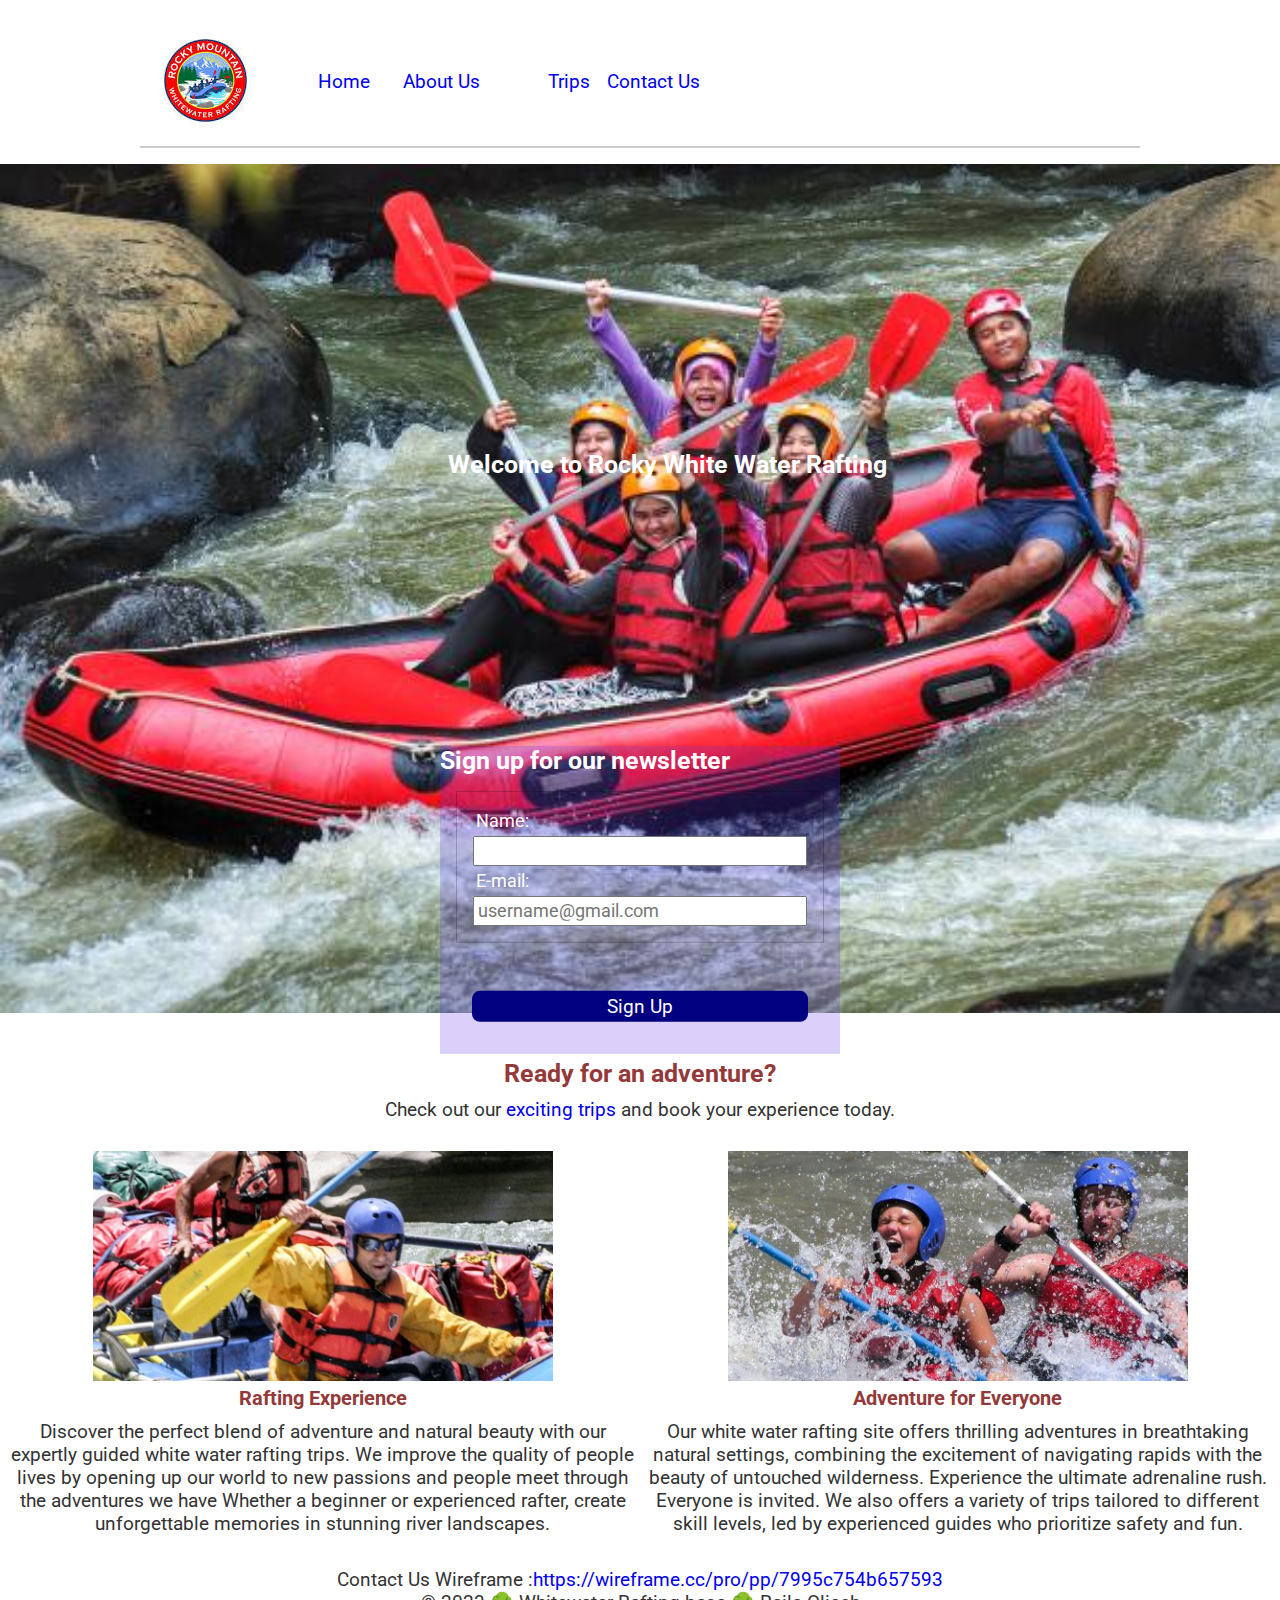
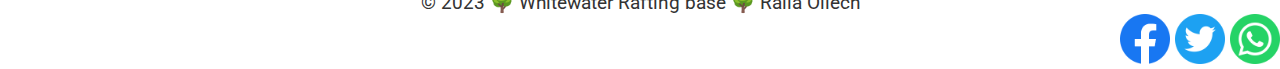
==== wwr/index.html @ 220e6686 "add to home" ====
<!DOCTYPE html>
<html lang="en-US">
  <head>
    <meta charset="utf-8">
    <meta name="viewport" content="width=device-width,initial-scale=1.0">
    <title>Rocky Mountain Whitewater Rafting Company, home page</title>
    <meta name="description" content=" The rafting site Oliech BYU-Idaho coarse home page, Experience the thrill of white water rafting. Sign up for our newsletter and explore our exciting trips">
    <meta name="author" content="Raila Oliech">
    <link rel="stylesheet" href="styles/rafting.css">
  </head>
  <body>
    <header>
        <img src="images/logo.png" alt="background imaage">
        <nav>
            <a href="index.html">Home</a>
            <a href="about.html">About Us</a>
            <a href="trips.html">Trips</a>
            <a href="contact.html">Contact Us</a>
          
        </nav>
    </header>
    <main>
      <div class="hero">
        <img src="images/backgraund-image.jpg" alt="imaage">
        <h2>Welcome to Rocky White Water Rafting</h2>
      </div>
      <section class="get">
        <form action="/my-handling-form-page.php" method="post">
          <h2>Sign up for our newsletter</h2>
          <fieldset>
            <label for="Nane">Name:</label>
            <input type="text" name="user_name" id="Fastname" required>
            <label for="mail">E-mail:</label>
            <input type="email" name="user_email" id="mail" placeholder="username@gmail.com" required>
          </fieldset>
          <button type="submit" class="contact.html">Sign Up</button>
        </form>
      </section>  
      <br>
      <br>
      <section class="contact">
        <h2>Ready for an adventure?</h2>
        <p>Check out our <a href="trips.html">exciting trips</a> and book your experience today.</p>
      </section>


      <div class="grid-container">
        <div class="grid-item item1">
            <img src="images/image-home2.jpg" alt="employee imaage" width="460"> 
            <br>
            <h3>Rafting Experience</h3>    
            <p>Discover the perfect blend of adventure and natural beauty with our expertly guided white water rafting trips. We improve the quality of people lives
               by opening up our world to new passions and people meet through the adventures we have Whether a beginner or experienced rafter, create unforgettable 
               memories in stunning river landscapes.</p>
        </div>
        
        <div class="grid-item item2">
            <img src="images/image-home1.jpg" alt="employee image" width="460">
            <br>
            <h3>Adventure for Everyone</h3>       
            <p>Our white water rafting site offers thrilling adventures in breathtaking natural settings, combining the excitement of navigating rapids with the beauty of untouched wilderness. Experience the ultimate adrenaline rush. Everyone is invited. We also offers a variety of trips tailored to different skill levels, led by experienced guides who prioritize safety and fun.</p>
        </div>
      </div>  

    </main>
    <footer>
        <br>
        <p>Contact Us Wireframe :<a href="https://wireframe.cc/pro/pp/7995c754b657593">https://wireframe.cc/pro/pp/7995c754b657593</a> </p>
        
        <p>© 2023 🌳 Whitewater Rafting base 🌳 Raila Oliech</p>
        <div class="sociallinks">
            <a href="https://facebook.com">
            <img src="images/facebook.png" alt="Facebook">
            </a>
            <a href="https://twitter.com">
            <img src="images/twitter.webp" alt="Twitter">
            </a>
            <a href="https://whatsapp.com">
            <img src="images/whatsapp.png" alt="Instagram">
            </a>
        </div>
    </footer>
  </body>
</html>
---- wwr/styles/rafting.css ----
@import url('https://fonts.googleapis.com/css2?family=Open+Sans&family=Roboto&display=swap');

:root {
    --primary-color: #943939;
    --secondary-color: white;
    --accent1-color: lightgreen;
    --accent2-color: pink;
  
    --heading-font: Roboto, Sans-serif;
    --paragraph-font: "Open Sans",Sans-serif;
  
    --nav-background-color:steelblue;
    --nav-link-color: #ffffff;
    --nav-hover-link-color: hotpink;
    --nav-hover-background-color: green;
}


 h1, h2 {
    font-family: var(--heading-font);
    color: var(--primary-color);
    font-size: 25px;
}


a:link {
    text-decoration: none;
  }


* {
    margin: 0;
    padding: 0;
    box-sizing: border-box;
}


.herodiv{
    position: relative;
}

div h1, article {
    position: absolute;
}

.hero img{
    display: block;
    width: 100%;
    height: auto;
}


.hero h1{
    padding: 7px;
    background-color: rgba(0, 0, 0,.3);
    position: absolute;
    color: var(--secondary-color);
    text-align: center;
    top: 20px;
    margin: 2rem;
    right: 32%;
    position: absolute;

}



article{
    position: absolute;
    background-color: rgba(82,136,217,.5);
    padding: 10px;
    top: 150px;
    margin: 2rem;
    text-align: center;
}


article img{
    float: right;
    width: 155px;
    height: auto;
    border: 1px solid steelblue;
}


article p{
    color: var(--secondary-color);
}


.sociallinks img {
    width: 50px;
}

/* week four*/

header {
	margin: 1rem auto;
	display: grid;
  align-items: center;
	grid-template-columns: 120px 2fr 2fr;
	border-bottom: 2px solid #ccc;
	max-width: 1000px;

}



nav {
	display: flex;
	list-style: none;
  text-align: right;
}

nav a{
    flex: 1 1 100%;
}


.sociallinks{
    text-align: right;
}
/*week 5 work*/

body {
    font-family: var(--heading-font);
    font-size: 1.2em;
    color: #333;
    background: #fff;
  }
  
  
  
  
  h1 {
    margin: 1rem;
    font-size: 1.5em;
    color: navy;
    text-align: center;
  }
  
  
  .go form {
    width: 800px;
    margin: 0 auto;
    padding: 1rem;
    border: 1px solid rgba(0, 0, 0, 0.1);
    border-radius: 0.1rem;
    background-color: #eee;
    display: grid;
  }
  
  
  fieldset {
    margin: 1rem;
    border: 1px solid rgba(0, 0, 0, 0.2);
    padding: 1rem;
    display: grid;
    grid-gap: .1rem;
  }

  label, input, button, textarea {
    font-family: var(--heading-font);
    padding: 0.2rem;
    font-size: 1.1rem;
    
  }
  
  input[type="checkbox"] {
    width: 22px;
    height: 22px;
    vertical-align: bottom;
  }
  
  
  button {
    margin: 2rem;
    background-color: navy;
    color: #fff;
    border: none;
    border-radius: .5rem;
    padding: .25rem;
    font-size: 1.2rem;
  }
  
  button:hover {
    background-color: darkgreen;
  }
  footer{
    text-align: center;
  }
  
  

  .grid-container {
    display: grid;
    gap: 10px;
    padding: 10px;
  }
  
  .grid-item {
    
    text-align: center;
  }
  
  .item1 {
    grid-column: 1  span ;
    grid-row: 1;
  }
  
  .item2 {
    grid-column: 1 span;
    grid-row: 1  ;
  }
  
  .item5 {
    grid-column: 1  span ;
    grid-row: 1;
  }
  


/* week six*/
table{
  margin-left: auto;
  margin-right: auto;

}


table, td, th {
  border: 1px solid #333;
  border-collapse: collapse;
}

thead, tfoot {
  background-color: #333;
  color: #fff;
}

th, td {
  padding: 0.5rem;
}
table img{
  width: 150px;

}


.grid-item h3 {
  font-size: 20px;
  color: var(--primary-color);
  margin-bottom: 10px;
}

.hero h2{
  position: absolute;
  top: 50%;
  left: 35%;
  color: white
  
}

.contact {
  text-align: center;
  margin-bottom: 20px;
}

.contact h2 {
  color: var(--primary-color);
  margin-bottom: 10px;
}


.get h2{
  color: white;

}
.get form {
  position: absolute;
  top: 100%;
  left: 50%;
  transform: translate(-50%, -50%);
  display: grid;
  background-color: rgba(93, 54, 235, 0.231);
  width: 400px;
  color: white;
}
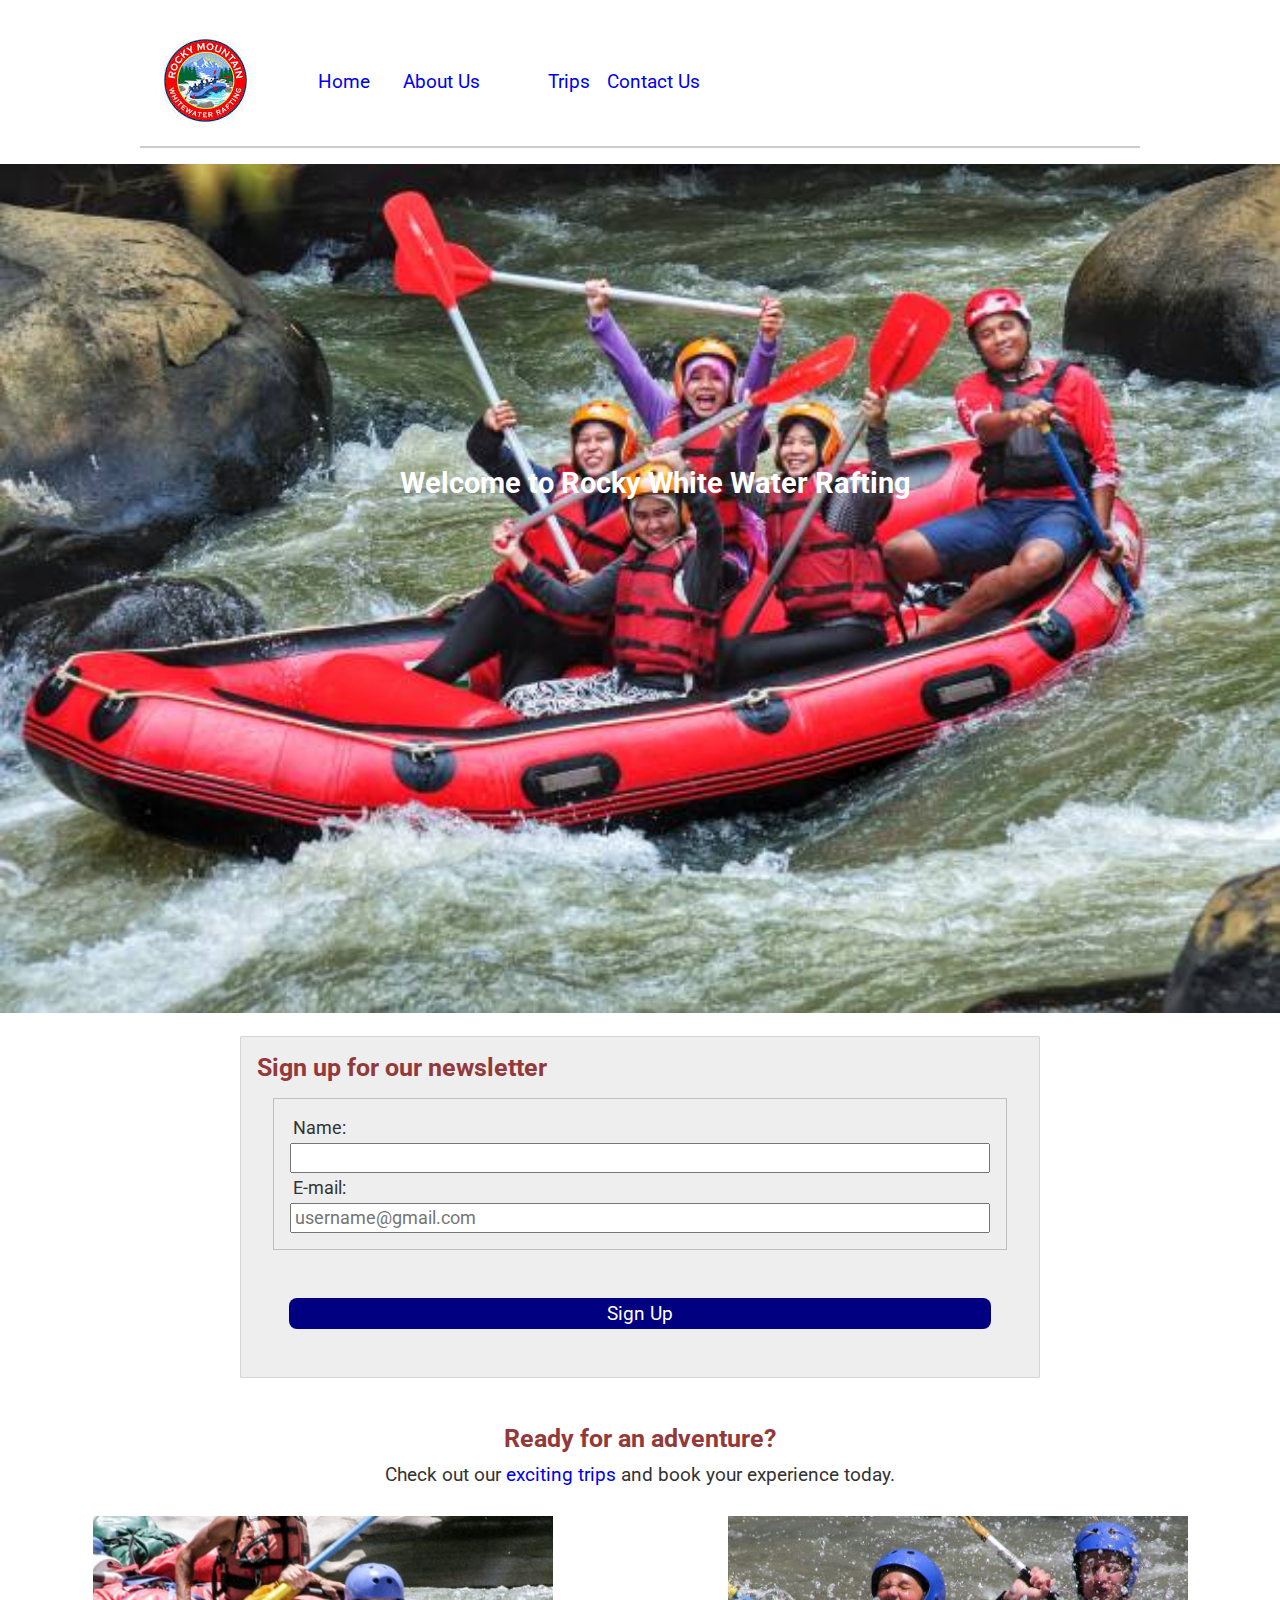
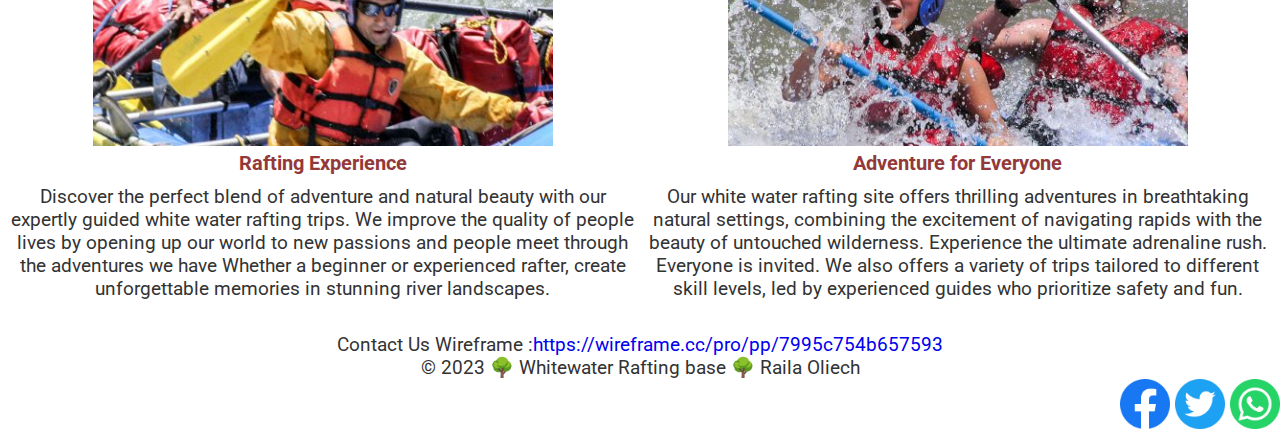
==== commit 5ce266ba: "add to home" ====
--- a/wwr/index.html
+++ b/wwr/index.html
@@ -21,22 +21,21 @@
         </nav>
     </header>
     <main>
-      <div class="hero">
+      <div class="hero-part">
         <img src="images/backgraund-image.jpg" alt="imaage">
-        <h2>Welcome to Rocky White Water Rafting</h2>
+        <h1>Welcome to Rocky White Water Rafting</h1>
       </div>
-      <section class="get">
+      <br>
         <form action="/my-handling-form-page.php" method="post">
           <h2>Sign up for our newsletter</h2>
           <fieldset>
-            <label for="Nane">Name:</label>
-            <input type="text" name="user_name" id="Fastname" required>
+            <label for="name">Name:</label>
+            <input type="text" id="name" name="user_name">
             <label for="mail">E-mail:</label>
             <input type="email" name="user_email" id="mail" placeholder="username@gmail.com" required>
           </fieldset>
-          <button type="submit" class="contact.html">Sign Up</button>
+          <button type="submit">Sign Up</button>
         </form>
-      </section>  
       <br>
       <br>
       <section class="contact">
@@ -86,4 +85,3 @@
 
 
 
-
--- a/wwr/styles/rafting.css
+++ b/wwr/styles/rafting.css
@@ -1,3 +1,4 @@
+
 
 @import url('https://fonts.googleapis.com/css2?family=Open+Sans&family=Roboto&display=swap');
 
@@ -141,7 +142,7 @@
   }
   
   
-  .go form {
+  form {
     width: 800px;
     margin: 0 auto;
     padding: 1rem;
@@ -254,10 +255,21 @@
   margin-bottom: 10px;
 }
 
-.hero h2{
+
+.hero-part img{
+  display: block;
+  width: 100%;
+  height: auto;
+
+}
+
+
+/* week six*/
+
+.hero-part h1{
   position: absolute;
   top: 50%;
-  left: 35%;
+  left: 30%;
   color: white
   
 }
@@ -272,18 +284,3 @@
   margin-bottom: 10px;
 }
 
-
-.get h2{
-  color: white;
-
-}
-.get form {
-  position: absolute;
-  top: 100%;
-  left: 50%;
-  transform: translate(-50%, -50%);
-  display: grid;
-  background-color: rgba(93, 54, 235, 0.231);
-  width: 400px;
-  color: white;
-}
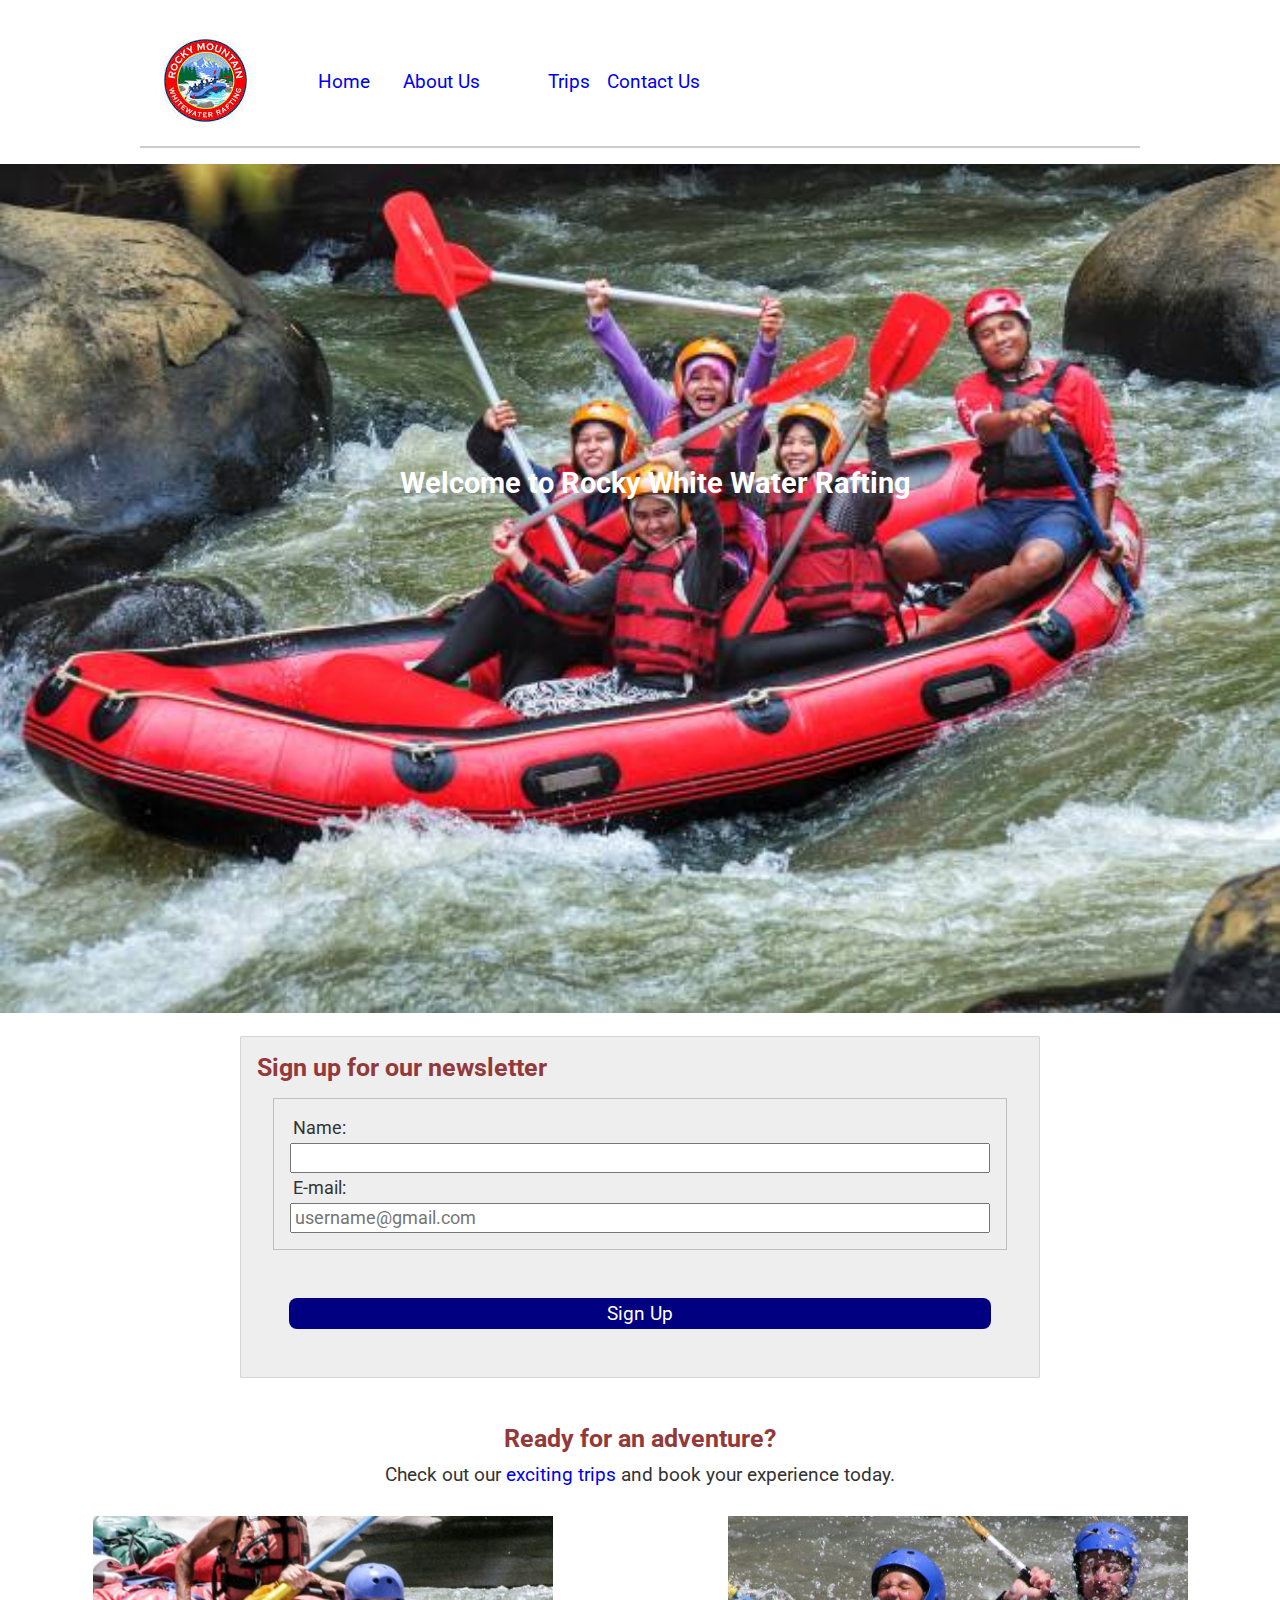
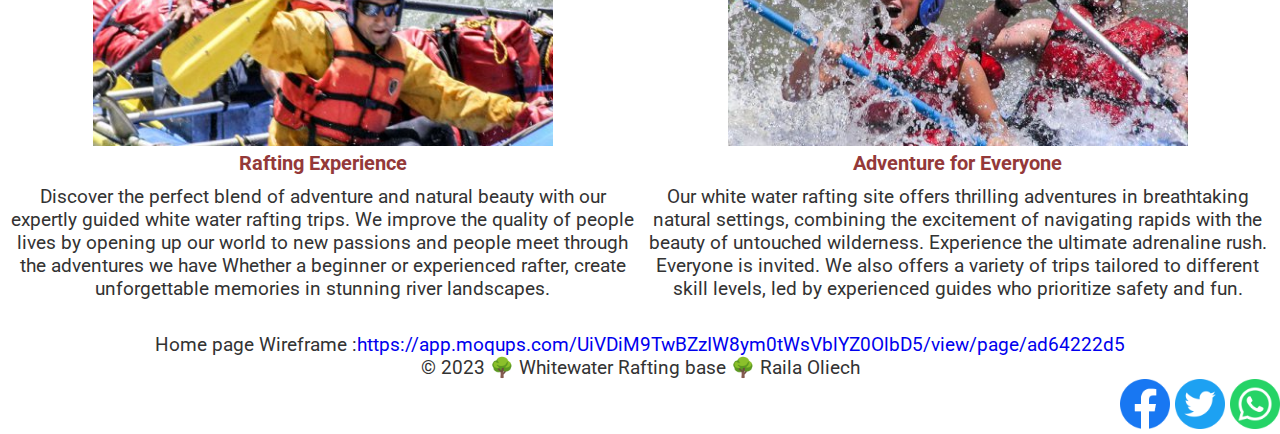
==== commit 0575fffc: "add now" ====
--- a/wwr/index.html
+++ b/wwr/index.html
@@ -65,7 +65,7 @@
     </main>
     <footer>
         <br>
-        <p>Contact Us Wireframe :<a href="https://wireframe.cc/pro/pp/7995c754b657593">https://wireframe.cc/pro/pp/7995c754b657593</a> </p>
+        <p>Home page Wireframe :<a href="https://app.moqups.com/UiVDiM9TwBZzIW8ym0tWsVblYZ0OlbD5/view/page/ad64222d5">https://app.moqups.com/UiVDiM9TwBZzIW8ym0tWsVblYZ0OlbD5/view/page/ad64222d5</a> </p>
         
         <p>© 2023 🌳 Whitewater Rafting base 🌳 Raila Oliech</p>
         <div class="sociallinks">
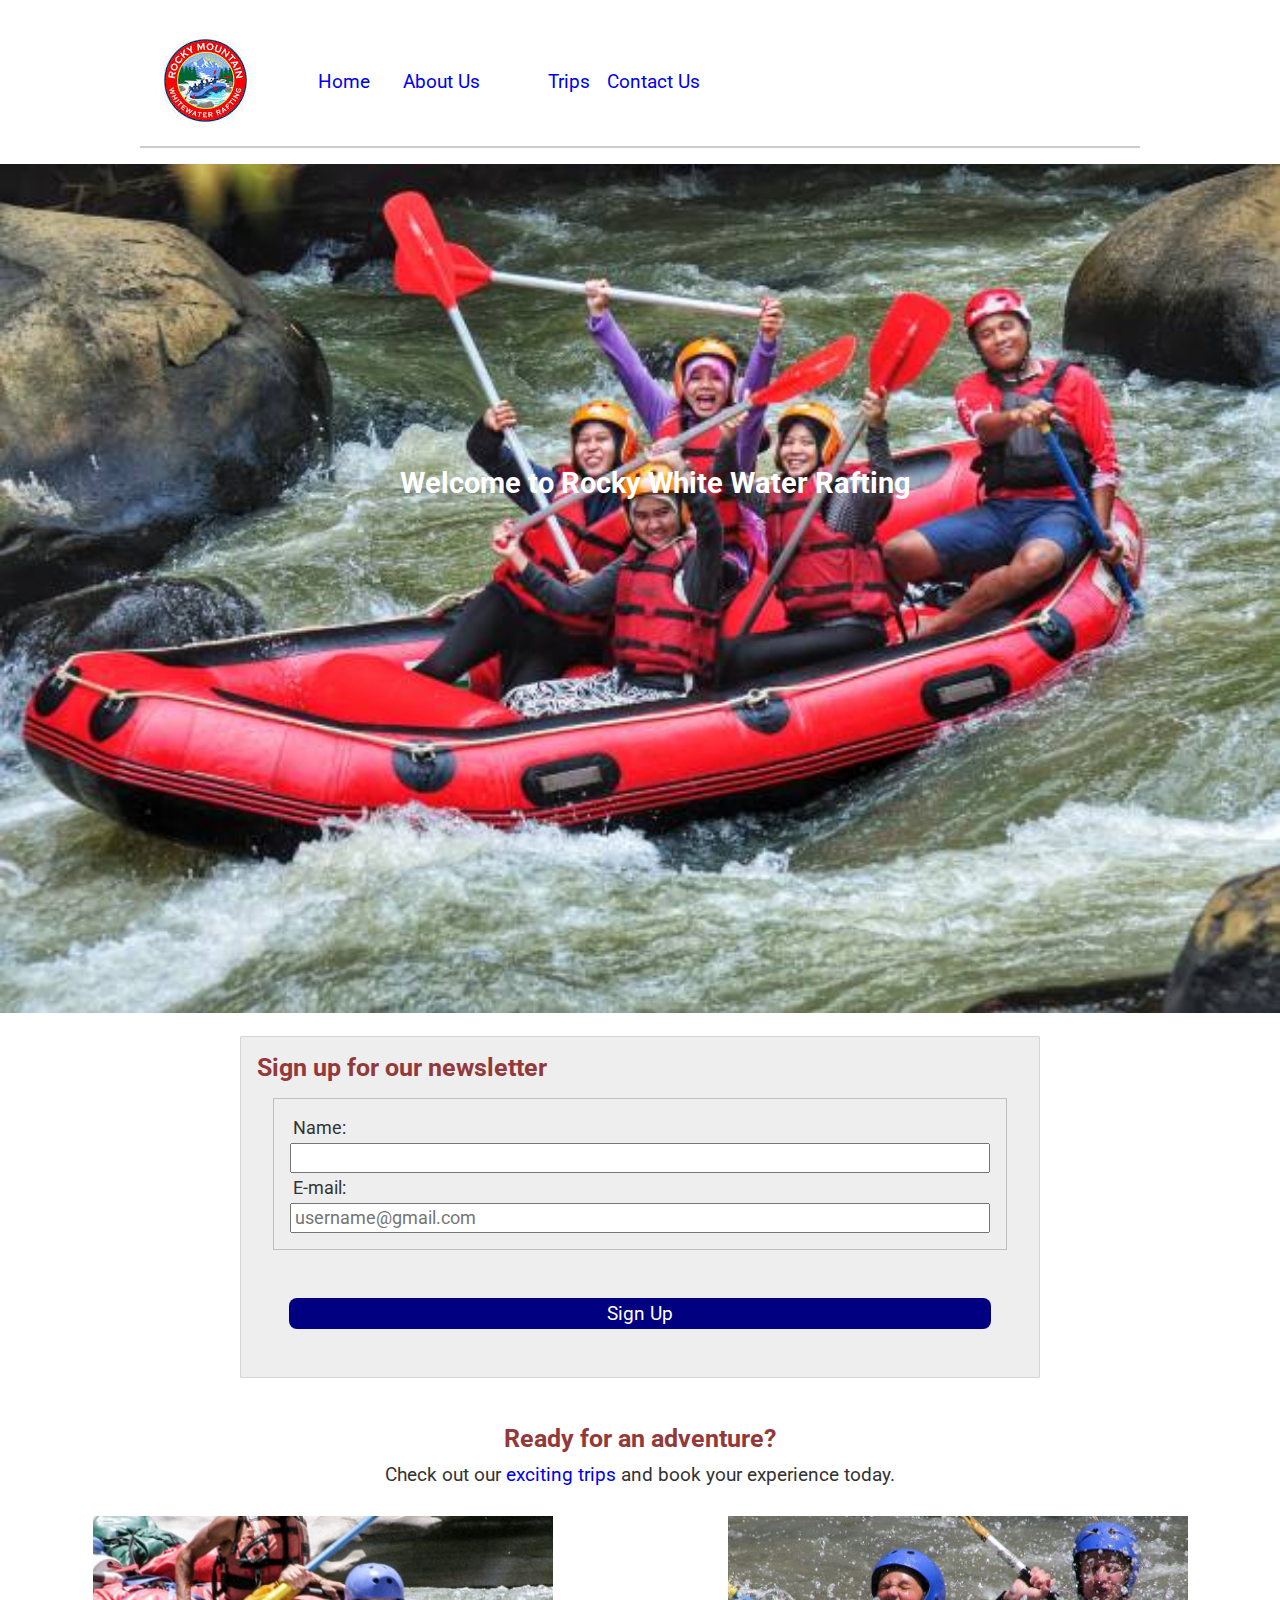
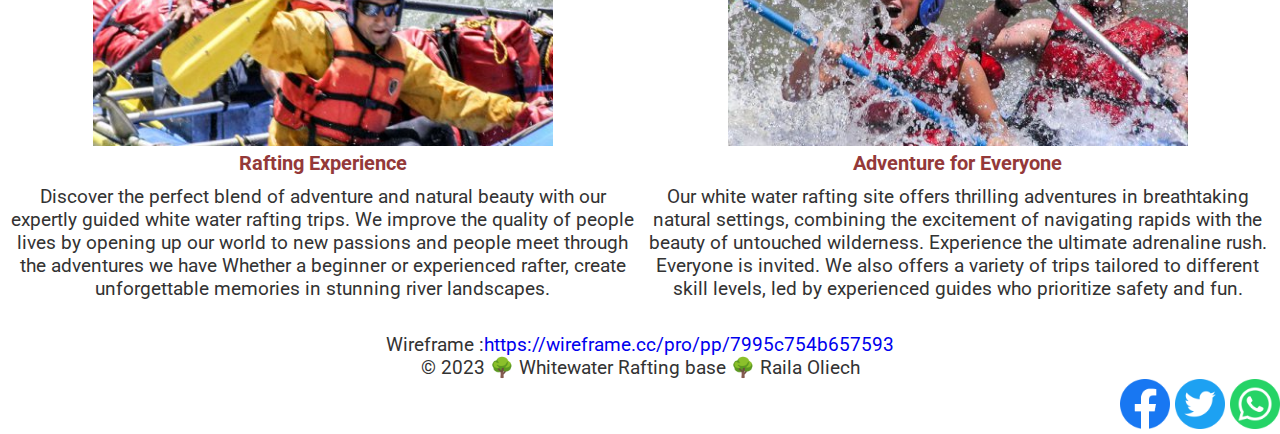
==== commit db4edc11: "add" ====
--- a/wwr/index.html
+++ b/wwr/index.html
@@ -65,7 +65,7 @@
     </main>
     <footer>
         <br>
-        <p>Home page Wireframe :<a href="https://app.moqups.com/UiVDiM9TwBZzIW8ym0tWsVblYZ0OlbD5/view/page/ad64222d5">https://app.moqups.com/UiVDiM9TwBZzIW8ym0tWsVblYZ0OlbD5/view/page/ad64222d5</a> </p>
+        <p> Wireframe :<a href="https://wireframe.cc/pro/pp/7995c754b657593">https://wireframe.cc/pro/pp/7995c754b657593</a> </p>
         
         <p>© 2023 🌳 Whitewater Rafting base 🌳 Raila Oliech</p>
         <div class="sociallinks">
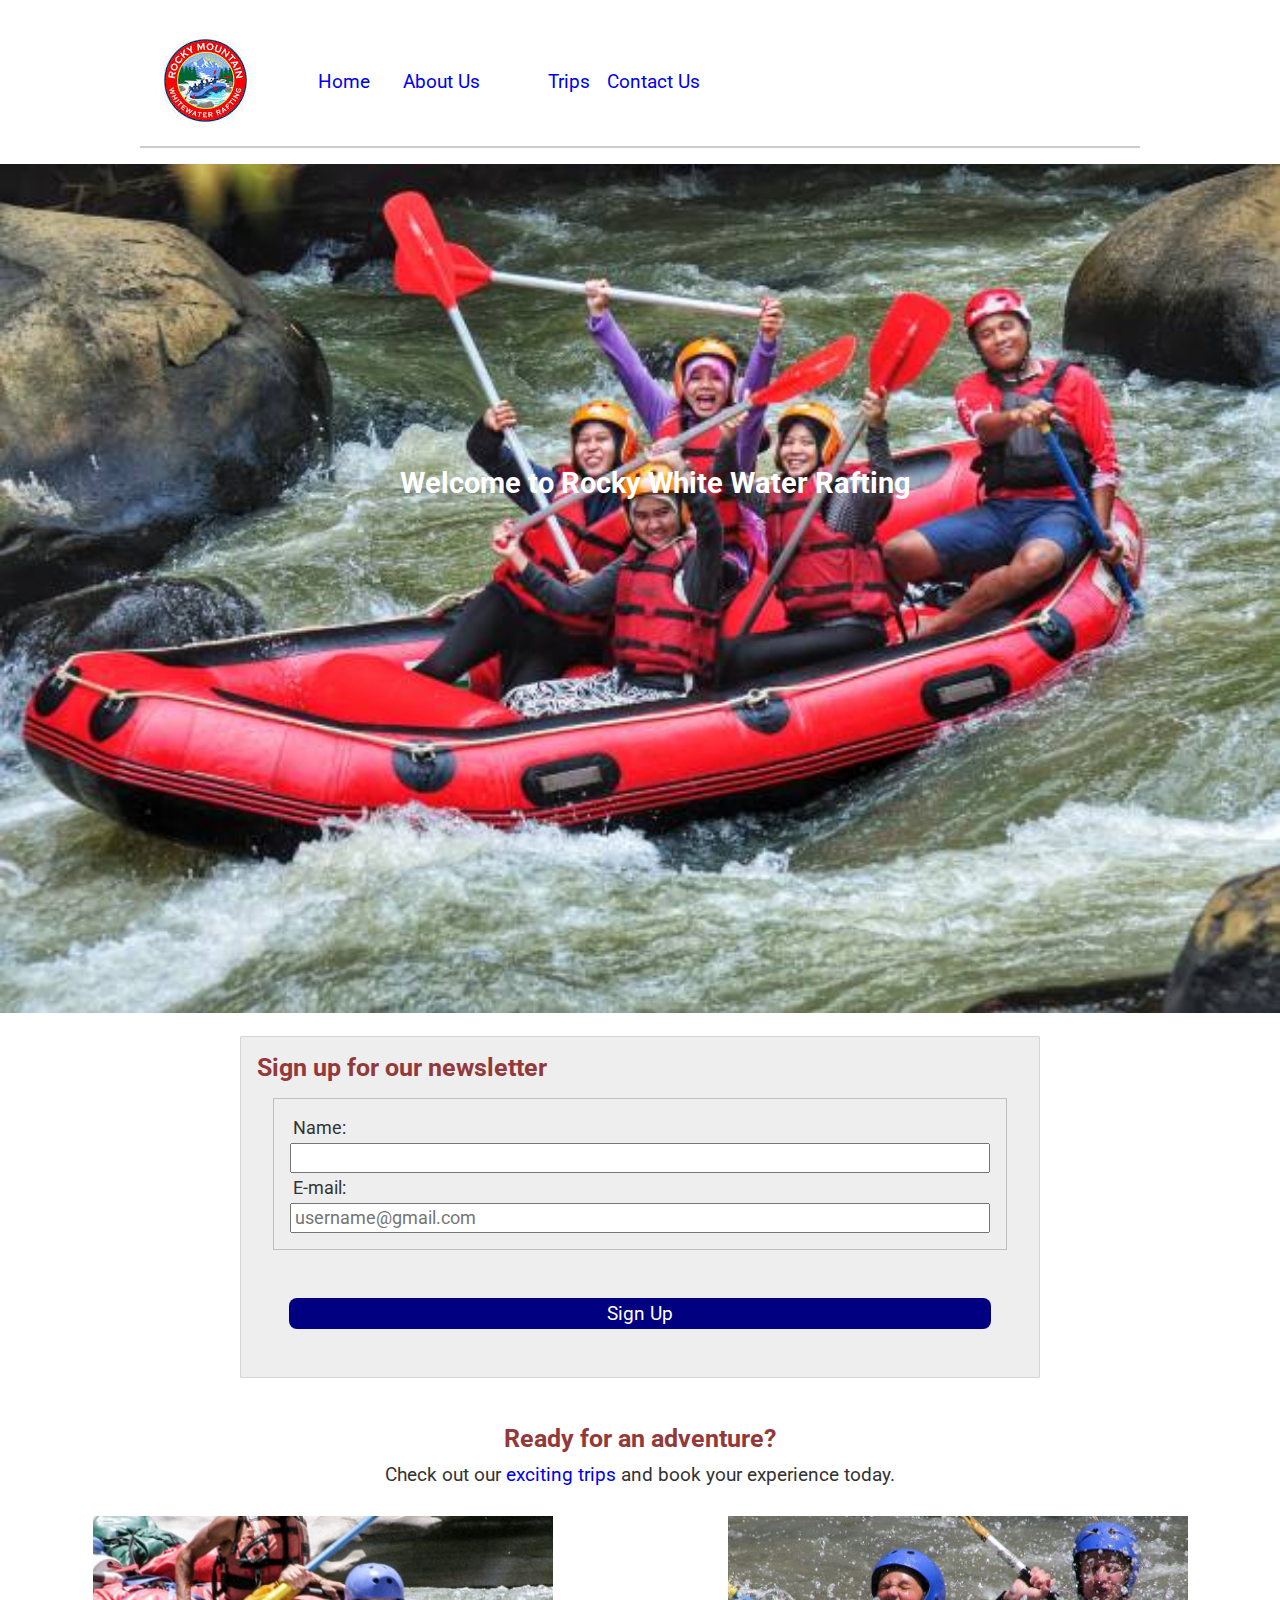
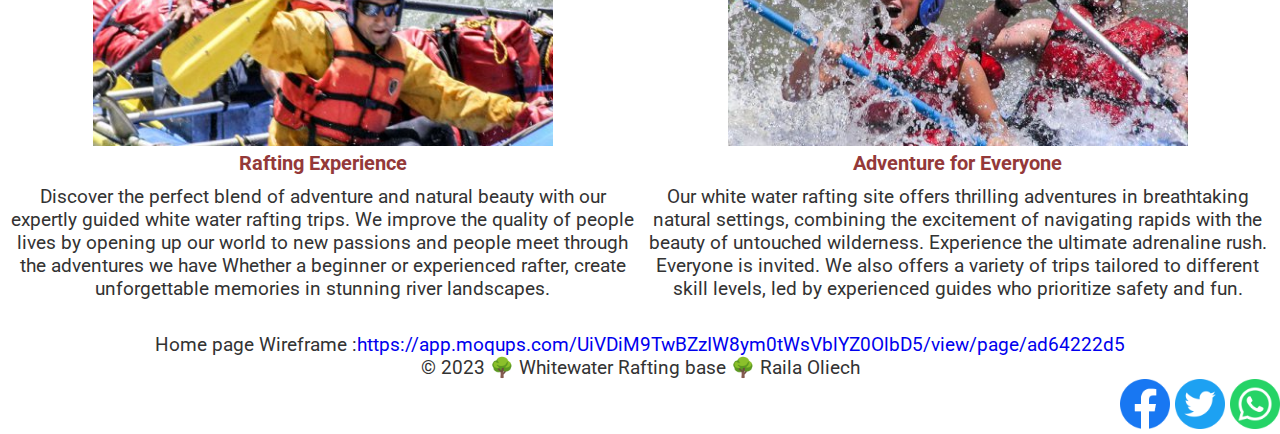
==== commit 4ddcc6d4: "add to home" ====
--- a/wwr/index.html
+++ b/wwr/index.html
@@ -65,7 +65,7 @@
     </main>
     <footer>
         <br>
-        <p> Wireframe :<a href="https://wireframe.cc/pro/pp/7995c754b657593">https://wireframe.cc/pro/pp/7995c754b657593</a> </p>
+        <p>Home page Wireframe :<a href="https://app.moqups.com/UiVDiM9TwBZzIW8ym0tWsVblYZ0OlbD5/view/page/ad64222d5">https://app.moqups.com/UiVDiM9TwBZzIW8ym0tWsVblYZ0OlbD5/view/page/ad64222d5</a> </p>
         
         <p>© 2023 🌳 Whitewater Rafting base 🌳 Raila Oliech</p>
         <div class="sociallinks">
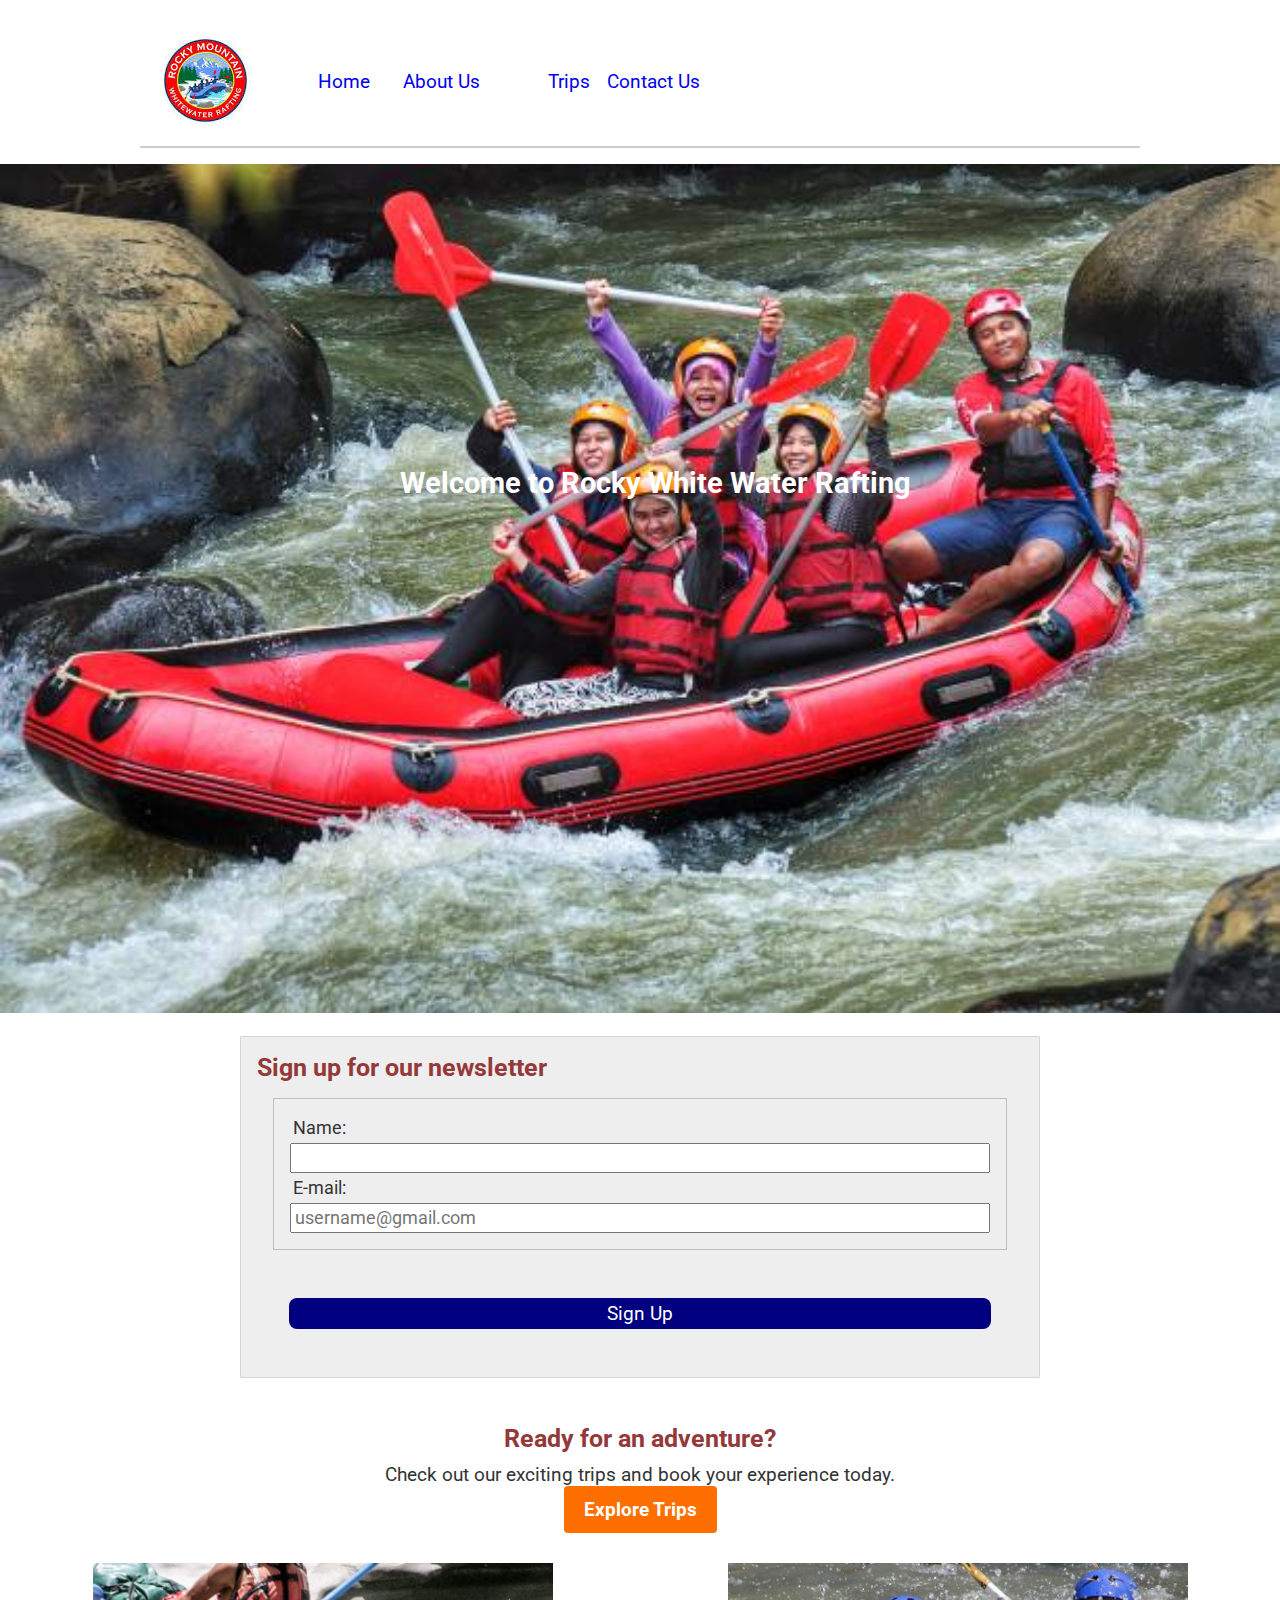
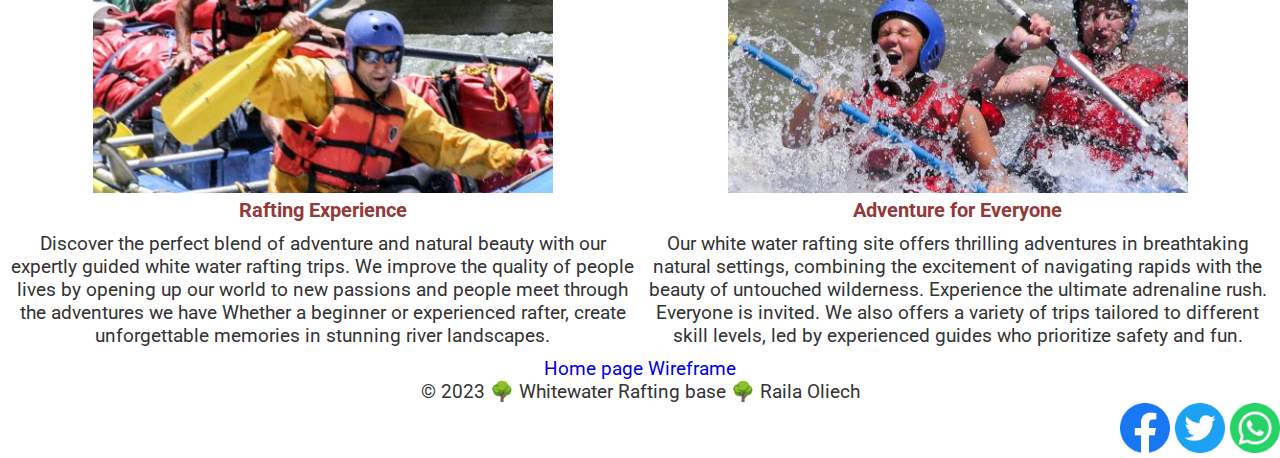
==== commit bb4eef4f: "add to hme pg" ====
--- a/wwr/index.html
+++ b/wwr/index.html
@@ -40,7 +40,8 @@
       <br>
       <section class="contact">
         <h2>Ready for an adventure?</h2>
-        <p>Check out our <a href="trips.html">exciting trips</a> and book your experience today.</p>
+        <p>Check out our exciting trips and book your experience today.</p>
+        <a href="trips.html">Explore Trips</a>
       </section>
 
 
@@ -64,9 +65,7 @@
 
     </main>
     <footer>
-        <br>
-        <p>Home page Wireframe :<a href="https://app.moqups.com/UiVDiM9TwBZzIW8ym0tWsVblYZ0OlbD5/view/page/ad64222d5">https://app.moqups.com/UiVDiM9TwBZzIW8ym0tWsVblYZ0OlbD5/view/page/ad64222d5</a> </p>
-        
+        <p><a href="https://app.moqups.com/UiVDiM9TwBZzIW8ym0tWsVblYZ0OlbD5/view/page/ad64222d5">Home page Wireframe</a></p>
         <p>© 2023 🌳 Whitewater Rafting base 🌳 Raila Oliech</p>
         <div class="sociallinks">
             <a href="https://facebook.com">
--- a/wwr/styles/rafting.css
+++ b/wwr/styles/rafting.css
@@ -284,3 +284,22 @@
   margin-bottom: 10px;
 }
 
+
+.contact a {
+  display: inline-block;
+  padding: 12px 20px;
+  background-color: #ff6f00;
+  color: #ffffff;
+  text-decoration: none;
+  font-weight: bold;
+  border-radius: 4px;
+}
+
+.contact a:hover {
+  background-color: #e65100;
+}
+
+.contact a:active {
+  background-color: #ff8f00;
+}
+
